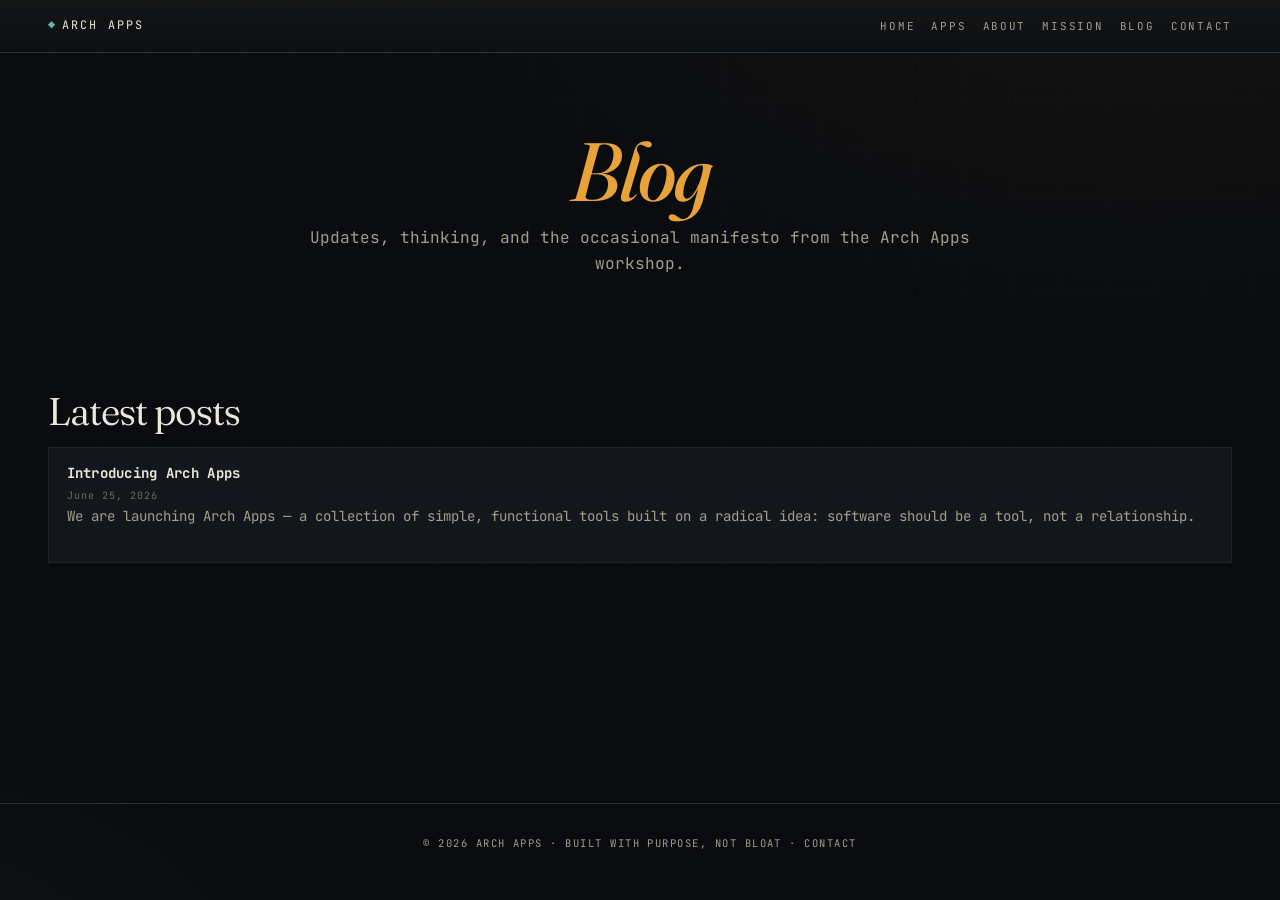
==== blog/index.html @ a23afed6 "Initial site: landing, about, mission, gallery, contact, blog framework - Landing page with product " ====
<!DOCTYPE html>
<html lang="en">
<head>
  <meta charset="UTF-8">
  <meta name="viewport" content="width=device-width, initial-scale=1.0">
  <title>Blog — Arch Apps</title>
  <meta name="description" content="Arch Apps blog — updates, thinking, and the occasional manifesto.">
  <link rel="preconnect" href="https://fonts.googleapis.com">
  <link href="https://fonts.googleapis.com/css2?family=Fraunces:opsz,wght,SOFT@9..144,300..500,0..100&family=JetBrains+Mono:wght@300..700&display=swap" rel="stylesheet">
  <link rel="stylesheet" href="/css/style.css">
  <link rel="icon" href="data:image/svg+xml,<svg xmlns='http://www.w3.org/2000/svg' viewBox='0 0 100 100'><text y='.9em' font-size='90'>◆</text></svg>">
</head>
<body>
  <header>
    <div class="header-inner">
      <a href="/" class="brand">Arch Apps</a>
      <nav>
        <a href="/">Home</a>
        <a href="/gallery">Apps</a>
        <a href="/about">About</a>
        <a href="/mission">Mission</a>
        <a href="/blog">Blog</a>
        <a href="/contact">Contact</a>
      </nav>
    </div>
  </header>

  <main>
    <section class="hero reveal">
      <h1><em>Blog</em></h1>
      <p>Updates, thinking, and the occasional manifesto from the Arch Apps workshop.</p>
    </section>

    <section class="section reveal d1">
      <h2>Latest posts</h2>
      <ul class="post-list">
        <li>
          <h3><a href="/blog/posts/launch">Introducing Arch Apps</a></h3>
          <div class="meta">June 25, 2026</div>
          <p>We are launching Arch Apps — a collection of simple, functional tools built on a radical idea: software should be a tool, not a relationship.</p>
        </li>
      </ul>
    </section>
  </main>

  <footer>
    <p>&copy; 2026 Arch Apps &middot; Built with purpose, not bloat &middot; <a href="/contact">Contact</a></p>
  </footer>

  <script src="/js/main.js"></script>
</body>
</html>
---- css/style.css ----
:root {
  color-scheme: dark;
  --ink: #0a0c0f;
  --ink-2: #0e1116;
  --paper: #13161b;
  --paper-2: #181c23;
  --paper-3: #1e232b;
  --rule: #2a2f38;
  --rule-soft: #1f242c;
  --fg: #ece7da;
  --fg-dim: #a39d8f;
  --fg-faint: #6c6960;
  --fg-ghost: #3e3c37;
  --amber: #e8a23a;
  --amber-2: #f0bc6a;
  --teal: #5fb6ad;
  --teal-2: #7ed4cc;
  --red: #d96157;
  --green: #86b06b;
  --font-mono: 'JetBrains Mono', ui-monospace, 'SF Mono', Menlo, monospace;
  --font-serif: 'Fraunces', 'Iowan Old Style', Georgia, serif;
  --measure: 76ch;
}

*, *::before, *::after { box-sizing: border-box; }

html {
  margin: 0;
  background: var(--ink);
  color: var(--fg);
  font-family: var(--font-mono);
  font-size: 14px;
  line-height: 1.65;
  -webkit-font-smoothing: antialiased;
  text-rendering: optimizeLegibility;
}

body {
  margin: 0;
  min-height: 100vh;
  display: flex;
  flex-direction: column;
  background-image:
    radial-gradient(1200px 700px at 90% -10%, rgba(232,162,58,0.055), transparent 60%),
    radial-gradient(900px 500px at -10% 110%, rgba(95,182,173,0.05), transparent 60%),
    linear-gradient(180deg, #0a0c0f 0%, #090b0e 100%);
  background-attachment: fixed;
}

body::before {
  content: "";
  position: fixed;
  inset: 0;
  pointer-events: none;
  z-index: 0;
  background-image:
    linear-gradient(rgba(255,255,255,0.014) 1px, transparent 1px),
    linear-gradient(90deg, rgba(255,255,255,0.014) 1px, transparent 1px);
  background-size: 48px 48px;
  mask-image: radial-gradient(1400px 900px at 50% 30%, #000 30%, transparent 80%);
}

body > header, body > main, body > footer { position: relative; z-index: 1; }

main {
  flex: 1;
  width: 100%;
  max-width: 1240px;
  margin: 0 auto;
  padding: 2rem 2rem 5rem;
}

header {
  border-bottom: 1px solid var(--rule);
  background: linear-gradient(180deg, rgba(232,162,58,0.035), transparent 90%), rgba(14,17,22,0.9);
  backdrop-filter: blur(10px);
}

.header-inner {
  max-width: 1240px;
  margin: 0 auto;
  padding: 1.15rem 2rem;
  display: flex;
  align-items: center;
  justify-content: space-between;
  gap: 1.25rem;
}

.brand {
  font-family: var(--font-mono);
  color: var(--fg);
  border: 0;
  font-size: .84rem;
  letter-spacing: .18em;
  text-transform: uppercase;
}
.brand::before { content: '◆ '; color: var(--teal); letter-spacing: 0; }
a.brand { text-decoration: none; }

nav { display: flex; align-items: center; gap: 1.15rem; font-size: .78rem; letter-spacing: .16em; text-transform: uppercase; }
nav a { color: var(--fg-dim); border: 0; text-decoration: none; }
nav a:hover, nav a.active { color: var(--amber); }

footer {
  border-top: 1px solid var(--rule);
  color: var(--fg-faint);
  font-size: .75rem;
  letter-spacing: .14em;
  text-transform: uppercase;
  padding: 2.25rem 2rem;
  text-align: center;
}
footer a { color: var(--fg-dim); border-bottom-color: transparent; text-decoration: none; }
footer a:hover { color: var(--amber); border-bottom-color: var(--amber); }

a {
  color: var(--amber-2);
  text-decoration: none;
  border-bottom: 1px solid rgba(232,162,58,.35);
}
a:hover { border-bottom-color: var(--amber); color: var(--amber); }
a:focus-visible, button:focus-visible {
  outline: 2px solid var(--teal);
  outline-offset: 4px;
}

@media (prefers-reduced-motion: reduce) {
  *, *::before, *::after {
    animation-duration: .01ms !important;
    animation-iteration-count: 1 !important;
    scroll-behavior: auto !important;
  }
}

h1, h2, h3, h4 {
  color: var(--fg);
  line-height: 1.12;
  margin: 2.3rem 0 1rem;
}

h1, h2 { font-family: var(--font-serif); font-weight: 350; letter-spacing: -.025em; }
h1 { font-size: clamp(2.8rem, 7vw, 5.9rem); margin-top: .2rem; }
h2 { font-size: clamp(1.75rem, 3.2vw, 2.75rem); }
h3 { font-family: var(--font-mono); font-size: 1rem; letter-spacing: .02em; }
h1 em, h2 em { color: var(--amber); font-style: italic; font-weight: 450; }

p, ul, ol { margin: 0 0 1.15rem; }
p { color: var(--fg-dim); }
strong { color: var(--fg); font-weight: 700; }

hr { border: 0; border-top: 1px solid var(--rule); margin: 3rem 0; }

::selection { background: rgba(232,162,58,.35); color: var(--fg); }

.btn {
  display: inline-block;
  border: 1px solid var(--rule);
  background: var(--paper);
  color: var(--fg-dim);
  font-family: var(--font-mono);
  font-size: .78rem;
  letter-spacing: .18em;
  text-transform: uppercase;
  padding: .6rem 1.2rem;
  text-decoration: none;
  cursor: pointer;
  transition: border-color .2s, background .2s, color .2s;
}
.btn:hover { color: var(--amber); border-color: rgba(232,162,58,.55); background: rgba(232,162,58,.05); }
.btn-primary { color: var(--ink); background: var(--amber); border-color: var(--amber); font-weight: 700; }
.btn-primary:hover { background: var(--amber-2); color: var(--ink); }

.hero {
  padding: 3rem 0 2rem;
  text-align: center;
}
.hero h1 { margin-bottom: .5rem; }
.hero p { font-size: 1.15rem; max-width: 680px; margin: 0 auto 2rem; }
.hero-actions { display: flex; gap: .75rem; justify-content: center; flex-wrap: wrap; }

.section { margin: 4rem 0; }
.section-head {
  display: grid;
  grid-template-columns: auto 1fr auto;
  gap: 1rem;
  align-items: baseline;
  padding-bottom: .75rem;
  border-bottom: 1px solid var(--rule);
  margin: 3.2rem 0 1.2rem;
}
.sec-n {
  font-family: var(--font-serif);
  color: var(--amber);
  font-size: clamp(2.6rem, 5vw, 4.2rem);
  line-height: 1;
  font-weight: 300;
  letter-spacing: -.05em;
}
.sec-title {
  font-family: var(--font-serif);
  color: var(--fg);
  font-size: clamp(1.45rem, 2.5vw, 2.1rem);
  font-weight: 380;
}

.card-grid { display: grid; grid-template-columns: repeat(auto-fill, minmax(280px, 1fr)); gap: 1rem; }

.card {
  background: var(--paper);
  border: 1px solid var(--rule-soft);
  padding: 1.5rem;
  position: relative;
  overflow: hidden;
}
.card::before {
  content: '';
  position: absolute;
  left: 0;
  top: 0;
  height: 2px;
  width: 100%;
  background: linear-gradient(90deg, var(--amber), transparent);
  opacity: .65;
}
.card.teal::before { background: linear-gradient(90deg, var(--teal), transparent); }
.card.green::before { background: linear-gradient(90deg, var(--green), transparent); }
.card h3 { margin-top: 0; }
.card-label {
  color: var(--fg-faint);
  font-size: .62rem;
  letter-spacing: .24em;
  text-transform: uppercase;
  margin-bottom: .7rem;
}

.feature-list { list-style: none; padding: 0; }
.feature-list li {
  padding: .6rem 0;
  border-bottom: 1px solid var(--rule-soft);
  color: var(--fg-dim);
  font-size: .92rem;
}
.feature-list li:last-child { border-bottom: 0; }
.feature-list li::before { content: '→ '; color: var(--teal); }

.content-prose {
  max-width: var(--measure);
  margin: 0 auto;
  font-size: .98rem;
}
.content-prose p { color: #b6afa0; }

.contact-form {
  max-width: 520px;
  margin: 0 auto;
  background: var(--paper);
  border: 1px solid var(--rule-soft);
  padding: 2rem;
}
.form-group { margin-bottom: 1.25rem; }
.form-group label {
  display: block;
  color: var(--fg-faint);
  font-size: .72rem;
  letter-spacing: .16em;
  text-transform: uppercase;
  margin-bottom: .4rem;
}
.form-group input,
.form-group textarea {
  width: 100%;
  background: var(--ink-2);
  border: 1px solid var(--rule);
  color: var(--fg);
  font-family: var(--font-mono);
  font-size: .88rem;
  padding: .55rem .7rem;
}
.form-group input:focus,
.form-group textarea:focus {
  outline: none;
  border-color: var(--amber);
}
.form-group textarea { min-height: 100px; resize: vertical; }

.gallery-item {
  display: grid;
  grid-template-columns: 1fr;
  gap: 0;
  background: var(--paper);
  border: 1px solid var(--rule-soft);
  margin-bottom: 1rem;
  padding: 1.5rem;
  position: relative;
  overflow: hidden;
}
.gallery-item::before {
  content: '';
  position: absolute;
  left: 0;
  top: 0;
  height: 2px;
  width: 100%;
  background: linear-gradient(90deg, var(--teal), transparent);
  opacity: .65;
}
.gallery-item h3 { margin-top: 0; }
.gallery-item .app-tag {
  display: inline-block;
  border: 1px solid var(--rule);
  background: var(--ink-2);
  color: var(--fg-faint);
  font-size: .62rem;
  letter-spacing: .16em;
  padding: .16rem .5rem;
  text-transform: uppercase;
  margin-right: .35rem;
  margin-bottom: .35rem;
}

.post-list { list-style: none; padding: 0; }
.post-list li {
  background: var(--paper);
  border: 1px solid var(--rule-soft);
  padding: 1.25rem;
  margin-bottom: 1rem;
}
.post-list li h3 { margin: 0 0 .5rem; }
.post-list li h3 a { color: var(--fg); border: 0; }
.post-list li h3 a:hover { color: var(--amber); }
.post-list li .meta {
  color: var(--fg-faint);
  font-size: .72rem;
  letter-spacing: .1em;
}

.philosophy-block {
  border: 1px dashed rgba(232,162,58,.45);
  background: rgba(232,162,58,.035);
  padding: 1.5rem;
  margin: 2rem 0;
}
.philosophy-block .label {
  color: var(--amber);
  font-size: .62rem;
  letter-spacing: .22em;
  text-transform: uppercase;
  margin-bottom: .55rem;
}

@keyframes rise {
  from { opacity: 0; transform: translateY(14px); }
  to { opacity: 1; transform: none; }
}
.reveal { animation: rise .6s cubic-bezier(.22,.8,.3,1) both; }
.reveal.d1 { animation-delay: .08s; }
.reveal.d2 { animation-delay: .16s; }
.reveal.d3 { animation-delay: .26s; }
.reveal.d4 { animation-delay: .38s; }

.card, .gallery-item, .post-list li {
  transition: border-color .2s ease, transform .2s ease;
}
.card:hover, .gallery-item:hover, .post-list li:hover { transform: translateY(-2px); }

@media (max-width: 900px) {
  main { padding: 1.5rem 1rem 4rem; }
  .header-inner { padding: 1rem; flex-direction: column; align-items: flex-start; }
  nav { flex-wrap: wrap; gap: .8rem; }
  .section-head { grid-template-columns: auto 1fr; }
}

@media (max-width: 560px) {
  html { font-size: 13px; }
}
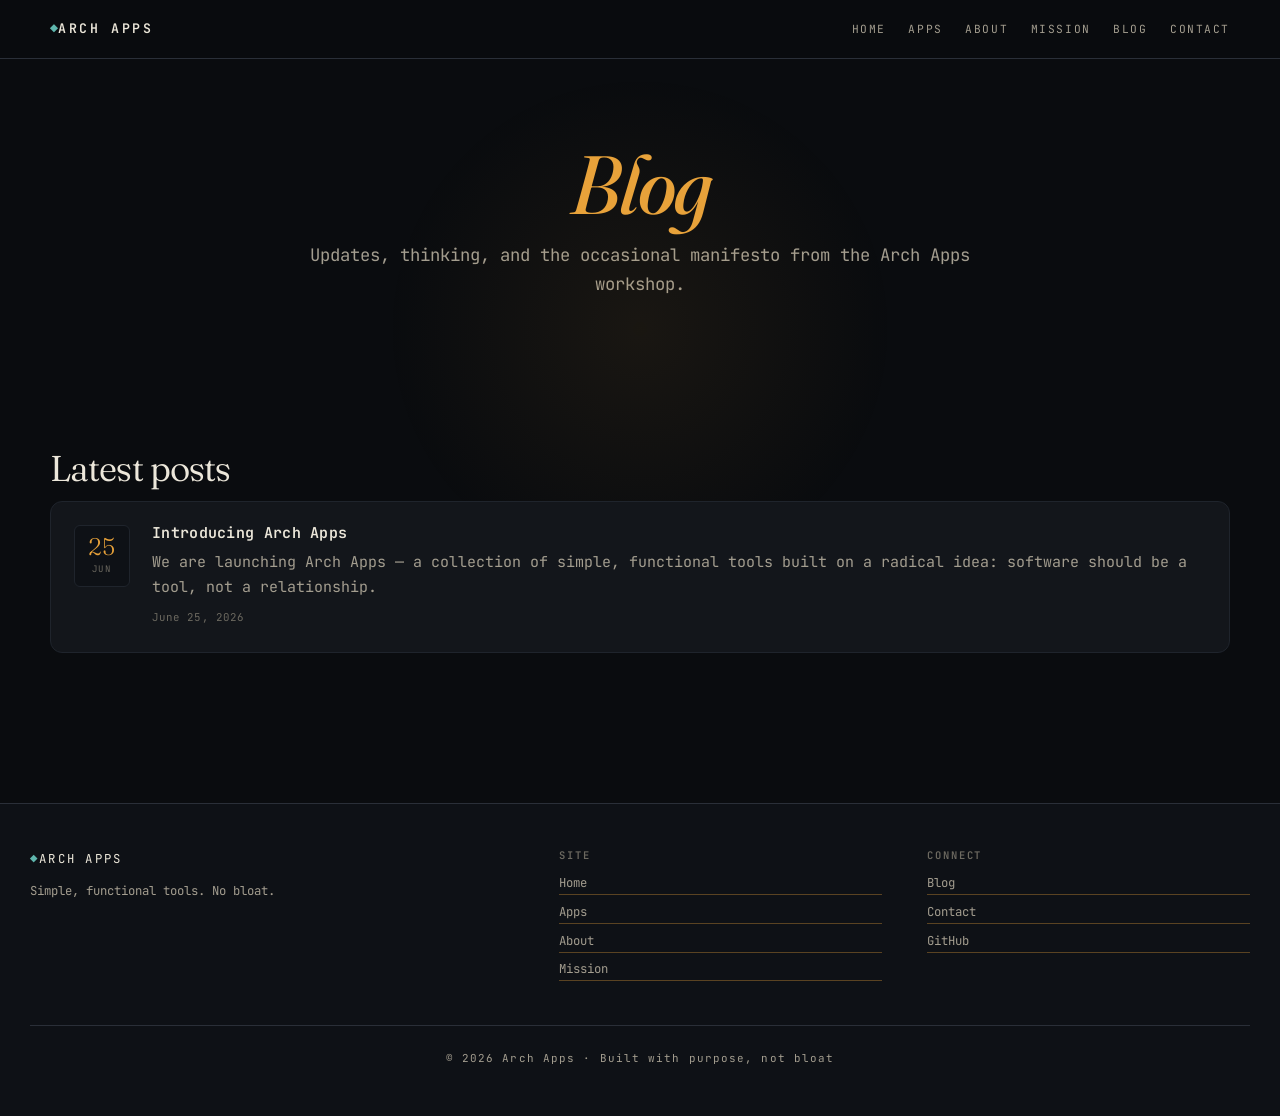
==== commit 41273a27: "UI redesign: professional-grade site overhaul - Complete CSS overhaul: added phone mockups, stats gr" ====
--- a/blog/index.html
+++ b/blog/index.html
@@ -14,6 +14,7 @@
   <header>
     <div class="header-inner">
       <a href="/" class="brand">Arch Apps</a>
+      <button class="menu-toggle" aria-label="Menu" onclick="document.querySelector('nav').classList.toggle('open')">&#9776;</button>
       <nav>
         <a href="/">Home</a>
         <a href="/gallery">Apps</a>
@@ -35,16 +36,43 @@
       <h2>Latest posts</h2>
       <ul class="post-list">
         <li>
-          <h3><a href="/blog/posts/launch">Introducing Arch Apps</a></h3>
-          <div class="meta">June 25, 2026</div>
-          <p>We are launching Arch Apps — a collection of simple, functional tools built on a radical idea: software should be a tool, not a relationship.</p>
+          <div class="post-date">
+            <span class="day">25</span>
+            <span class="month">Jun</span>
+          </div>
+          <div>
+            <h3><a href="/blog/posts/launch">Introducing Arch Apps</a></h3>
+            <p style="margin-bottom:.25rem;">We are launching Arch Apps &mdash; a collection of simple, functional tools built on a radical idea: software should be a tool, not a relationship.</p>
+            <span style="color:var(--fg-faint);font-size:.72rem;letter-spacing:.1em;">June 25, 2026</span>
+          </div>
         </li>
       </ul>
     </section>
   </main>
 
   <footer>
-    <p>&copy; 2026 Arch Apps &middot; Built with purpose, not bloat &middot; <a href="/contact">Contact</a></p>
+    <div class="footer-inner">
+      <div class="footer-col">
+        <span class="footer-brand">Arch Apps</span>
+        <p>Simple, functional tools. No bloat.</p>
+      </div>
+      <div class="footer-col">
+        <h4>Site</h4>
+        <a href="/">Home</a>
+        <a href="/gallery">Apps</a>
+        <a href="/about">About</a>
+        <a href="/mission">Mission</a>
+      </div>
+      <div class="footer-col">
+        <h4>Connect</h4>
+        <a href="/blog">Blog</a>
+        <a href="/contact">Contact</a>
+        <a href="https://github.com/kevinmjones/archapps">GitHub</a>
+      </div>
+    </div>
+    <div class="footer-bottom">
+      <p>&copy; 2026 Arch Apps &middot; Built with purpose, not bloat</p>
+    </div>
   </footer>
 
   <script src="/js/main.js"></script>
--- a/css/style.css
+++ b/css/style.css
@@ -13,13 +13,18 @@
   --fg-ghost: #3e3c37;
   --amber: #e8a23a;
   --amber-2: #f0bc6a;
+  --amber-glow: rgba(232,162,58,.15);
   --teal: #5fb6ad;
   --teal-2: #7ed4cc;
+  --teal-glow: rgba(95,182,173,.12);
   --red: #d96157;
   --green: #86b06b;
+  --green-glow: rgba(134,176,107,.10);
   --font-mono: 'JetBrains Mono', ui-monospace, 'SF Mono', Menlo, monospace;
   --font-serif: 'Fraunces', 'Iowan Old Style', Georgia, serif;
   --measure: 76ch;
+  --radius: 6px;
+  --radius-lg: 12px;
 }
 
 *, *::before, *::after { box-sizing: border-box; }
@@ -29,10 +34,11 @@
   background: var(--ink);
   color: var(--fg);
   font-family: var(--font-mono);
-  font-size: 14px;
-  line-height: 1.65;
+  font-size: 15px;
+  line-height: 1.7;
   -webkit-font-smoothing: antialiased;
   text-rendering: optimizeLegibility;
+  scroll-behavior: smooth;
 }
 
 body {
@@ -40,24 +46,7 @@
   min-height: 100vh;
   display: flex;
   flex-direction: column;
-  background-image:
-    radial-gradient(1200px 700px at 90% -10%, rgba(232,162,58,0.055), transparent 60%),
-    radial-gradient(900px 500px at -10% 110%, rgba(95,182,173,0.05), transparent 60%),
-    linear-gradient(180deg, #0a0c0f 0%, #090b0e 100%);
-  background-attachment: fixed;
-}
-
-body::before {
-  content: "";
-  position: fixed;
-  inset: 0;
-  pointer-events: none;
-  z-index: 0;
-  background-image:
-    linear-gradient(rgba(255,255,255,0.014) 1px, transparent 1px),
-    linear-gradient(90deg, rgba(255,255,255,0.014) 1px, transparent 1px);
-  background-size: 48px 48px;
-  mask-image: radial-gradient(1400px 900px at 50% 30%, #000 30%, transparent 80%);
+  background: var(--ink);
 }
 
 body > header, body > main, body > footer { position: relative; z-index: 1; }
@@ -67,19 +56,24 @@
   width: 100%;
   max-width: 1240px;
   margin: 0 auto;
-  padding: 2rem 2rem 5rem;
-}
-
+  padding: 0 2rem 0;
+}
+
+/* ---- HEADER ---- */
 header {
   border-bottom: 1px solid var(--rule);
-  background: linear-gradient(180deg, rgba(232,162,58,0.035), transparent 90%), rgba(14,17,22,0.9);
-  backdrop-filter: blur(10px);
+  background: rgba(10,12,15,.92);
+  backdrop-filter: blur(16px);
+  -webkit-backdrop-filter: blur(16px);
+  position: sticky;
+  top: 0;
+  z-index: 100;
 }
 
 .header-inner {
   max-width: 1240px;
   margin: 0 auto;
-  padding: 1.15rem 2rem;
+  padding: 1rem 2rem;
   display: flex;
   align-items: center;
   justify-content: space-between;
@@ -90,61 +84,155 @@
   font-family: var(--font-mono);
   color: var(--fg);
   border: 0;
-  font-size: .84rem;
-  letter-spacing: .18em;
+  font-size: .88rem;
+  letter-spacing: .2em;
   text-transform: uppercase;
-}
-.brand::before { content: '◆ '; color: var(--teal); letter-spacing: 0; }
-a.brand { text-decoration: none; }
-
-nav { display: flex; align-items: center; gap: 1.15rem; font-size: .78rem; letter-spacing: .16em; text-transform: uppercase; }
-nav a { color: var(--fg-dim); border: 0; text-decoration: none; }
+  font-weight: 600;
+}
+.brand::before { content: '\25C6 '; color: var(--teal); letter-spacing: 0; }
+a.brand { text-decoration: none; transition: color .2s; }
+a.brand:hover { color: var(--amber); }
+
+nav { display: flex; align-items: center; gap: 1.5rem; font-size: .75rem; letter-spacing: .14em; text-transform: uppercase; }
+nav a { color: var(--fg-dim); border: 0; text-decoration: none; padding: .3rem 0; position: relative; transition: color .2s; }
+nav a::after {
+  content: '';
+  position: absolute;
+  bottom: -2px;
+  left: 0;
+  width: 0;
+  height: 1px;
+  background: var(--amber);
+  transition: width .25s ease;
+}
+nav a:hover::after, nav a.active::after { width: 100%; }
 nav a:hover, nav a.active { color: var(--amber); }
 
+/* Hamburger */
+.menu-toggle {
+  display: none;
+  background: none;
+  border: 0;
+  color: var(--fg);
+  font-size: 1.4rem;
+  cursor: pointer;
+  padding: .2rem;
+}
+
+/* ---- FOOTER ---- */
 footer {
   border-top: 1px solid var(--rule);
+  margin-top: 5rem;
+  padding: 3rem 2rem 2rem;
+  background: var(--ink-2);
+}
+
+.footer-inner {
+  max-width: 1240px;
+  margin: 0 auto;
+  display: grid;
+  grid-template-columns: 1.5fr 1fr 1fr;
+  gap: 3rem;
+}
+
+.footer-brand { font-family: var(--font-mono); font-size: .82rem; letter-spacing: .18em; text-transform: uppercase; margin-bottom: .75rem; display: block; }
+.footer-brand::before { content: '\25C6 '; color: var(--teal); }
+.footer-col p { color: var(--fg-dim); font-size: .82rem; line-height: 1.6; margin-bottom: .75rem; }
+.footer-col h4 { font-size: .7rem; letter-spacing: .18em; text-transform: uppercase; color: var(--fg-faint); margin: 0 0 .8rem; font-weight: 600; }
+.footer-col a { color: var(--fg-dim); text-decoration: none; font-size: .82rem; display: block; margin-bottom: .45rem; transition: color .2s; }
+.footer-col a:hover { color: var(--amber); }
+.footer-bottom {
+  max-width: 1240px;
+  margin: 2.5rem auto 0;
+  padding-top: 1.5rem;
+  border-top: 1px solid var(--rule);
+  text-align: center;
   color: var(--fg-faint);
-  font-size: .75rem;
-  letter-spacing: .14em;
-  text-transform: uppercase;
-  padding: 2.25rem 2rem;
+  font-size: .73rem;
+  letter-spacing: .1em;
+}
+.footer-bottom a { color: var(--fg-dim); text-decoration: none; }
+.footer-bottom a:hover { color: var(--amber); }
+
+/* ---- SECTION BASICS ---- */
+.hero { padding: 5rem 0 3rem; text-align: center; position: relative; }
+.hero h1 { margin-bottom: .5rem; }
+.hero p { font-size: 1.15rem; max-width: 680px; margin: 0 auto 2rem; }
+
+.hero::before {
+  content: '';
+  position: absolute;
+  top: -2rem;
+  left: 50%;
+  translate: -50% 0;
+  width: 600px;
+  height: 600px;
+  background: radial-gradient(circle, rgba(232,162,58,.07) 0%, transparent 60%);
+  pointer-events: none;
+}
+
+.section { margin: 5rem 0; }
+.section-head {
+  display: flex;
+  align-items: baseline;
+  gap: 1rem;
+  padding-bottom: 1rem;
+  border-bottom: 1px solid var(--rule);
+  margin-bottom: 2rem;
+}
+.sec-n {
+  font-family: var(--font-serif);
+  color: var(--amber);
+  font-size: clamp(2.4rem, 4.5vw, 3.6rem);
+  line-height: 1;
+  font-weight: 300;
+  letter-spacing: -.04em;
+}
+.sec-title {
+  font-family: var(--font-serif);
+  color: var(--fg);
+  font-size: clamp(1.4rem, 2.2vw, 1.9rem);
+  font-weight: 380;
+}
+
+/* ---- SECTION BACKGROUND VARIANTS ---- */
+.section-alt {
+  background: var(--paper);
+  margin: 5rem -2rem;
+  padding: 4rem 2rem;
+}
+@media (min-width: 1280px) {
+  .section-alt {
+    margin: 5rem calc(-50vw + 620px);
+    padding: 4rem calc(50vw - 620px);
+  }
+}
+
+.section-callout {
   text-align: center;
-}
-footer a { color: var(--fg-dim); border-bottom-color: transparent; text-decoration: none; }
-footer a:hover { color: var(--amber); border-bottom-color: var(--amber); }
-
-a {
-  color: var(--amber-2);
-  text-decoration: none;
-  border-bottom: 1px solid rgba(232,162,58,.35);
-}
-a:hover { border-bottom-color: var(--amber); color: var(--amber); }
-a:focus-visible, button:focus-visible {
-  outline: 2px solid var(--teal);
-  outline-offset: 4px;
-}
-
-@media (prefers-reduced-motion: reduce) {
-  *, *::before, *::after {
-    animation-duration: .01ms !important;
-    animation-iteration-count: 1 !important;
-    scroll-behavior: auto !important;
-  }
-}
-
+  padding: 4rem 0;
+  background: linear-gradient(135deg, rgba(232,162,58,.04) 0%, rgba(95,182,173,.03) 50%, rgba(134,176,107,.03) 100%);
+  border: 1px solid var(--rule);
+  border-left: 0;
+  border-right: 0;
+  margin: 5rem 0;
+}
+
+/* ---- TYPOGRAPHY ---- */
 h1, h2, h3, h4 {
   color: var(--fg);
-  line-height: 1.12;
-  margin: 2.3rem 0 1rem;
+  line-height: 1.15;
+  margin: 2rem 0 .8rem;
 }
 
 h1, h2 { font-family: var(--font-serif); font-weight: 350; letter-spacing: -.025em; }
-h1 { font-size: clamp(2.8rem, 7vw, 5.9rem); margin-top: .2rem; }
-h2 { font-size: clamp(1.75rem, 3.2vw, 2.75rem); }
-h3 { font-family: var(--font-mono); font-size: 1rem; letter-spacing: .02em; }
+h1 { font-size: clamp(2.6rem, 6.5vw, 5.5rem); margin-top: .2rem; }
+h2 { font-size: clamp(1.6rem, 2.8vw, 2.4rem); }
+h3 { font-family: var(--font-mono); font-size: 1rem; letter-spacing: .02em; font-weight: 600; }
+h4 { font-family: var(--font-mono); font-size: .82rem; letter-spacing: .06em; text-transform: uppercase; color: var(--fg-faint); }
 h1 em, h2 em { color: var(--amber); font-style: italic; font-weight: 450; }
 
-p, ul, ol { margin: 0 0 1.15rem; }
+p, ul, ol { margin: 0 0 1.2rem; }
 p { color: var(--fg-dim); }
 strong { color: var(--fg); font-weight: 700; }
 
@@ -152,119 +240,279 @@
 
 ::selection { background: rgba(232,162,58,.35); color: var(--fg); }
 
+/* ---- BUTTONS ---- */
 .btn {
-  display: inline-block;
+  display: inline-flex;
+  align-items: center;
+  gap: .5rem;
   border: 1px solid var(--rule);
   background: var(--paper);
   color: var(--fg-dim);
   font-family: var(--font-mono);
   font-size: .78rem;
-  letter-spacing: .18em;
+  letter-spacing: .15em;
   text-transform: uppercase;
-  padding: .6rem 1.2rem;
+  padding: .65rem 1.3rem;
+  border-radius: var(--radius);
   text-decoration: none;
   cursor: pointer;
-  transition: border-color .2s, background .2s, color .2s;
-}
-.btn:hover { color: var(--amber); border-color: rgba(232,162,58,.55); background: rgba(232,162,58,.05); }
-.btn-primary { color: var(--ink); background: var(--amber); border-color: var(--amber); font-weight: 700; }
-.btn-primary:hover { background: var(--amber-2); color: var(--ink); }
-
-.hero {
-  padding: 3rem 0 2rem;
-  text-align: center;
-}
-.hero h1 { margin-bottom: .5rem; }
-.hero p { font-size: 1.15rem; max-width: 680px; margin: 0 auto 2rem; }
-.hero-actions { display: flex; gap: .75rem; justify-content: center; flex-wrap: wrap; }
-
-.section { margin: 4rem 0; }
-.section-head {
-  display: grid;
-  grid-template-columns: auto 1fr auto;
-  gap: 1rem;
-  align-items: baseline;
-  padding-bottom: .75rem;
-  border-bottom: 1px solid var(--rule);
-  margin: 3.2rem 0 1.2rem;
-}
-.sec-n {
-  font-family: var(--font-serif);
+  transition: all .25s ease;
+  font-weight: 500;
+}
+.btn:hover {
   color: var(--amber);
-  font-size: clamp(2.6rem, 5vw, 4.2rem);
-  line-height: 1;
-  font-weight: 300;
-  letter-spacing: -.05em;
-}
-.sec-title {
-  font-family: var(--font-serif);
-  color: var(--fg);
-  font-size: clamp(1.45rem, 2.5vw, 2.1rem);
-  font-weight: 380;
-}
-
-.card-grid { display: grid; grid-template-columns: repeat(auto-fill, minmax(280px, 1fr)); gap: 1rem; }
+  border-color: rgba(232,162,58,.55);
+  background: rgba(232,162,58,.06);
+  transform: translateY(-1px);
+  box-shadow: 0 4px 12px rgba(0,0,0,.3);
+}
+.btn-primary {
+  color: var(--ink);
+  background: var(--amber);
+  border-color: var(--amber);
+  font-weight: 700;
+}
+.btn-primary:hover {
+  background: var(--amber-2);
+  color: var(--ink);
+  border-color: var(--amber-2);
+  box-shadow: 0 4px 20px var(--amber-glow);
+}
+.btn-lg { padding: .8rem 1.8rem; font-size: .82rem; }
+.btn-ghost { background: transparent; border-color: var(--rule); }
+.btn-ghost:hover { background: var(--paper); }
+
+.hero-actions { display: flex; gap: .85rem; justify-content: center; flex-wrap: wrap; }
+
+/* ---- CARDS ---- */
+.card-grid { display: grid; grid-template-columns: repeat(auto-fill, minmax(280px, 1fr)); gap: 1.25rem; }
 
 .card {
   background: var(--paper);
   border: 1px solid var(--rule-soft);
-  padding: 1.5rem;
+  border-radius: var(--radius-lg);
+  padding: 1.75rem;
   position: relative;
   overflow: hidden;
-}
-.card::before {
-  content: '';
-  position: absolute;
-  left: 0;
-  top: 0;
-  height: 2px;
-  width: 100%;
-  background: linear-gradient(90deg, var(--amber), transparent);
-  opacity: .65;
-}
-.card.teal::before { background: linear-gradient(90deg, var(--teal), transparent); }
-.card.green::before { background: linear-gradient(90deg, var(--green), transparent); }
-.card h3 { margin-top: 0; }
+  transition: all .3s ease;
+}
+.card:hover {
+  border-color: var(--rule);
+  transform: translateY(-3px);
+  box-shadow: 0 8px 30px rgba(0,0,0,.4);
+}
+
+.card-icon {
+  width: 44px;
+  height: 44px;
+  border-radius: var(--radius);
+  display: flex;
+  align-items: center;
+  justify-content: center;
+  font-size: 1.3rem;
+  margin-bottom: 1rem;
+}
+.card-icon.amber { background: var(--amber-glow); color: var(--amber); }
+.card-icon.teal { background: var(--teal-glow); color: var(--teal); }
+.card-icon.green { background: var(--green-glow); color: var(--green); }
+
 .card-label {
   color: var(--fg-faint);
   font-size: .62rem;
-  letter-spacing: .24em;
+  letter-spacing: .2em;
   text-transform: uppercase;
-  margin-bottom: .7rem;
-}
-
-.feature-list { list-style: none; padding: 0; }
-.feature-list li {
-  padding: .6rem 0;
-  border-bottom: 1px solid var(--rule-soft);
+  margin-bottom: .5rem;
+}
+.card h3 { margin-top: 0; margin-bottom: .5rem; font-size: .95rem; }
+.card p { font-size: .88rem; line-height: 1.6; }
+
+.card-accent { border-left: 3px solid var(--amber); }
+.card-accent.teal { border-left-color: var(--teal); }
+.card-accent.green { border-left-color: var(--green); }
+
+/* ---- PHONE MOCKUP ---- */
+.phone-mockup {
+  width: 180px;
+  height: 360px;
+  background: var(--paper-2);
+  border: 2px solid var(--rule);
+  border-radius: 24px;
+  position: relative;
+  flex-shrink: 0;
+  overflow: hidden;
+  box-shadow: 0 12px 40px rgba(0,0,0,.5);
+}
+.phone-mockup::before {
+  content: '';
+  position: absolute;
+  top: 8px;
+  left: 50%;
+  translate: -50% 0;
+  width: 40px;
+  height: 4px;
+  background: var(--rule);
+  border-radius: 4px;
+}
+.phone-mockup .mockup-content {
+  position: absolute;
+  inset: 20px 8px 8px 8px;
+  display: flex;
+  align-items: center;
+  justify-content: center;
+  color: var(--fg-faint);
+  font-size: .68rem;
+  letter-spacing: .1em;
+  text-align: center;
+  line-height: 1.4;
+}
+.phone-mockup .mockup-icon {
+  font-size: 2.5rem;
+  opacity: .3;
+  margin-bottom: .5rem;
+}
+
+.gallery-row {
+  display: flex;
+  gap: 2.5rem;
+  align-items: flex-start;
+  background: var(--paper);
+  border: 1px solid var(--rule-soft);
+  border-radius: var(--radius-lg);
+  padding: 2rem;
+  margin-bottom: 1.25rem;
+  transition: all .3s ease;
+}
+.gallery-row:hover {
+  border-color: var(--rule);
+  box-shadow: 0 8px 30px rgba(0,0,0,.4);
+}
+.gallery-row .gallery-info { flex: 1; }
+.gallery-row .gallery-info h3 { margin-top: 0; font-size: 1.1rem; }
+.gallery-row .gallery-info p { font-size: .9rem; }
+
+/* ---- APP TAGS / BADGES ---- */
+.app-tag {
+  display: inline-block;
+  border: 1px solid var(--rule);
+  background: var(--ink-2);
+  color: var(--fg-faint);
+  font-size: .62rem;
+  letter-spacing: .16em;
+  padding: .2rem .55rem;
+  border-radius: 3px;
+  text-transform: uppercase;
+  margin-right: .35rem;
+  margin-bottom: .35rem;
+}
+.app-tag.amber { border-color: rgba(232,162,58,.3); color: var(--amber); background: var(--amber-glow); }
+.app-tag.teal { border-color: rgba(95,182,173,.3); color: var(--teal); background: var(--teal-glow); }
+
+/* ---- STATS ---- */
+.stats-grid {
+  display: grid;
+  grid-template-columns: repeat(auto-fit, minmax(160px, 1fr));
+  gap: 1.5rem;
+}
+.stat-item {
+  text-align: center;
+  padding: 1.5rem;
+}
+.stat-num {
+  font-family: var(--font-serif);
+  font-size: clamp(2.4rem, 4vw, 3.2rem);
+  color: var(--amber);
+  font-weight: 300;
+  line-height: 1;
+  margin-bottom: .4rem;
+}
+.stat-label {
+  color: var(--fg-faint);
+  font-size: .7rem;
+  letter-spacing: .18em;
+  text-transform: uppercase;
+}
+
+/* ---- TIMELINE / STEPS ---- */
+.steps {
+  display: grid;
+  grid-template-columns: repeat(auto-fit, minmax(180px, 1fr));
+  gap: 1.5rem;
+  counter-reset: step;
+}
+.step {
+  counter-increment: step;
+  position: relative;
+  padding: 1.75rem;
+  background: var(--paper);
+  border: 1px solid var(--rule-soft);
+  border-radius: var(--radius-lg);
+  text-align: center;
+}
+.step::before {
+  content: '0' counter(step);
+  font-family: var(--font-serif);
+  font-size: 2.4rem;
+  color: var(--amber);
+  font-weight: 300;
+  display: block;
+  margin-bottom: .75rem;
+}
+.step h4 { margin: 0 0 .5rem; font-size: .88rem; color: var(--fg); }
+.step p { font-size: .82rem; margin: 0; }
+
+/* ---- TESTIMONIAL ---- */
+.testimonial-card {
+  background: var(--paper);
+  border: 1px solid var(--rule-soft);
+  border-radius: var(--radius-lg);
+  padding: 2rem;
+  position: relative;
+  max-width: 650px;
+  margin: 0 auto;
+}
+.testimonial-card::before {
+  content: '\201C';
+  position: absolute;
+  top: .5rem;
+  left: 1.5rem;
+  font-family: var(--font-serif);
+  font-size: 5rem;
+  color: var(--amber-glow);
+  line-height: 1;
+  pointer-events: none;
+}
+.testimonial-card blockquote {
+  margin: 1rem 0;
+  font-family: var(--font-serif);
+  font-size: 1.15rem;
   color: var(--fg-dim);
-  font-size: .92rem;
-}
-.feature-list li:last-child { border-bottom: 0; }
-.feature-list li::before { content: '→ '; color: var(--teal); }
-
-.content-prose {
-  max-width: var(--measure);
-  margin: 0 auto;
-  font-size: .98rem;
-}
-.content-prose p { color: #b6afa0; }
-
+  font-style: italic;
+  font-weight: 350;
+}
+.testimonial-card .attribution {
+  color: var(--fg-faint);
+  font-size: .75rem;
+  letter-spacing: .1em;
+}
+
+/* ---- CONTACT FORM ---- */
 .contact-form {
   max-width: 520px;
   margin: 0 auto;
   background: var(--paper);
   border: 1px solid var(--rule-soft);
-  padding: 2rem;
+  border-radius: var(--radius-lg);
+  padding: 2.5rem;
 }
 .form-group { margin-bottom: 1.25rem; }
 .form-group label {
   display: block;
   color: var(--fg-faint);
-  font-size: .72rem;
+  font-size: .7rem;
   letter-spacing: .16em;
   text-transform: uppercase;
   margin-bottom: .4rem;
+  font-weight: 600;
 }
 .form-group input,
 .form-group textarea {
@@ -274,102 +522,255 @@
   color: var(--fg);
   font-family: var(--font-mono);
   font-size: .88rem;
-  padding: .55rem .7rem;
+  padding: .65rem .8rem;
+  border-radius: var(--radius);
+  transition: border-color .2s, box-shadow .2s;
 }
 .form-group input:focus,
 .form-group textarea:focus {
   outline: none;
   border-color: var(--amber);
-}
-.form-group textarea { min-height: 100px; resize: vertical; }
-
-.gallery-item {
+  box-shadow: 0 0 0 3px var(--amber-glow);
+}
+.form-group textarea { min-height: 110px; resize: vertical; }
+
+.form-success {
+  display: none;
+  text-align: center;
+  padding: 3rem 1rem;
+  color: var(--green);
+}
+.form-success .check { font-size: 3rem; margin-bottom: .75rem; }
+
+.form-error {
+  color: var(--red);
+  font-size: .75rem;
+  margin-top: .3rem;
+  display: none;
+}
+
+/* ---- NEWSLETTER ---- */
+.newsletter-box {
+  background: var(--paper);
+  border: 1px solid var(--amber-glow);
+  border-radius: var(--radius-lg);
+  padding: 1.75rem 2rem;
+  display: flex;
+  gap: 1rem;
+  align-items: center;
+  flex-wrap: wrap;
+  justify-content: space-between;
+  max-width: 660px;
+  margin: 0 auto;
+}
+.newsletter-box p { margin: 0; font-size: .9rem; color: var(--fg-dim); }
+.newsletter-box form { display: flex; gap: .6rem; }
+.newsletter-box input {
+  background: var(--ink-2);
+  border: 1px solid var(--rule);
+  color: var(--fg);
+  font-family: var(--font-mono);
+  font-size: .82rem;
+  padding: .55rem .75rem;
+  border-radius: var(--radius);
+  min-width: 200px;
+  transition: border-color .2s;
+}
+.newsletter-box input:focus { outline: none; border-color: var(--amber); }
+
+/* ---- POST LIST ---- */
+.post-list { list-style: none; padding: 0; display: grid; gap: 1rem; }
+.post-list li {
+  background: var(--paper);
+  border: 1px solid var(--rule-soft);
+  border-radius: var(--radius-lg);
+  padding: 1.5rem;
+  transition: all .3s ease;
   display: grid;
-  grid-template-columns: 1fr;
-  gap: 0;
-  background: var(--paper);
+  grid-template-columns: auto 1fr;
+  gap: 1.5rem;
+  align-items: start;
+}
+.post-list li:hover {
+  border-color: var(--rule);
+  transform: translateY(-2px);
+  box-shadow: 0 8px 24px rgba(0,0,0,.3);
+}
+.post-date {
+  display: flex;
+  flex-direction: column;
+  align-items: center;
+  justify-content: center;
+  background: var(--ink-2);
   border: 1px solid var(--rule-soft);
-  margin-bottom: 1rem;
+  border-radius: var(--radius);
+  padding: .6rem .8rem;
+  min-width: 56px;
+  text-align: center;
+}
+.post-date .day {
+  font-family: var(--font-serif);
+  font-size: 1.6rem;
+  color: var(--amber);
+  line-height: 1;
+  font-weight: 300;
+}
+.post-date .month {
+  font-size: .6rem;
+  letter-spacing: .16em;
+  text-transform: uppercase;
+  color: var(--fg-faint);
+  margin-top: .2rem;
+}
+.post-list li h3 { margin: 0 0 .5rem; font-size: 1rem; }
+.post-list li h3 a { color: var(--fg); text-decoration: none; border: 0; }
+.post-list li h3 a:hover { color: var(--amber); }
+
+/* ---- PHILOSOPHY BLOCKS ---- */
+.philosophy-block {
+  border: 1px solid rgba(232,162,58,.25);
+  background: rgba(232,162,58,.025);
+  border-radius: var(--radius-lg);
   padding: 1.5rem;
-  position: relative;
-  overflow: hidden;
-}
-.gallery-item::before {
-  content: '';
-  position: absolute;
-  left: 0;
-  top: 0;
-  height: 2px;
-  width: 100%;
-  background: linear-gradient(90deg, var(--teal), transparent);
-  opacity: .65;
-}
-.gallery-item h3 { margin-top: 0; }
-.gallery-item .app-tag {
-  display: inline-block;
-  border: 1px solid var(--rule);
-  background: var(--ink-2);
-  color: var(--fg-faint);
-  font-size: .62rem;
-  letter-spacing: .16em;
-  padding: .16rem .5rem;
-  text-transform: uppercase;
-  margin-right: .35rem;
-  margin-bottom: .35rem;
-}
-
-.post-list { list-style: none; padding: 0; }
-.post-list li {
-  background: var(--paper);
-  border: 1px solid var(--rule-soft);
-  padding: 1.25rem;
-  margin-bottom: 1rem;
-}
-.post-list li h3 { margin: 0 0 .5rem; }
-.post-list li h3 a { color: var(--fg); border: 0; }
-.post-list li h3 a:hover { color: var(--amber); }
-.post-list li .meta {
-  color: var(--fg-faint);
-  font-size: .72rem;
-  letter-spacing: .1em;
-}
-
-.philosophy-block {
-  border: 1px dashed rgba(232,162,58,.45);
-  background: rgba(232,162,58,.035);
-  padding: 1.5rem;
-  margin: 2rem 0;
-}
+  margin: 1.25rem 0;
+  border-left: 3px solid var(--amber);
+  transition: border-color .2s;
+}
+.philosophy-block:hover { border-left-color: var(--amber-2); }
 .philosophy-block .label {
   color: var(--amber);
   font-size: .62rem;
-  letter-spacing: .22em;
+  letter-spacing: .2em;
   text-transform: uppercase;
-  margin-bottom: .55rem;
-}
-
+  margin-bottom: .5rem;
+  font-weight: 600;
+}
+
+/* ---- CONTENT PROSE ---- */
+.content-prose {
+  max-width: var(--measure);
+  margin: 0 auto;
+  font-size: .98rem;
+}
+.content-prose p { color: #b6afa0; }
+
+.feature-list { list-style: none; padding: 0; }
+.feature-list li {
+  padding: .7rem 0;
+  border-bottom: 1px solid var(--rule-soft);
+  color: var(--fg-dim);
+  font-size: .9rem;
+  display: flex;
+  gap: .6rem;
+  align-items: baseline;
+}
+.feature-list li:last-child { border-bottom: 0; }
+.feature-list li::before { content: '\2192'; color: var(--teal); flex-shrink: 0; }
+
+/* ---- LINKS ---- */
+a {
+  color: var(--amber-2);
+  text-decoration: none;
+  border-bottom: 1px solid rgba(232,162,58,.35);
+  transition: border-color .2s, color .2s;
+}
+a:hover { border-bottom-color: var(--amber); color: var(--amber); }
+a:focus-visible, button:focus-visible {
+  outline: 2px solid var(--teal);
+  outline-offset: 4px;
+}
+
+/* ---- ANIMATIONS ---- */
 @keyframes rise {
-  from { opacity: 0; transform: translateY(14px); }
+  from { opacity: 0; transform: translateY(16px); }
   to { opacity: 1; transform: none; }
 }
-.reveal { animation: rise .6s cubic-bezier(.22,.8,.3,1) both; }
-.reveal.d1 { animation-delay: .08s; }
-.reveal.d2 { animation-delay: .16s; }
-.reveal.d3 { animation-delay: .26s; }
-.reveal.d4 { animation-delay: .38s; }
-
-.card, .gallery-item, .post-list li {
-  transition: border-color .2s ease, transform .2s ease;
-}
-.card:hover, .gallery-item:hover, .post-list li:hover { transform: translateY(-2px); }
-
+.reveal { animation: rise .55s cubic-bezier(.22,.8,.3,1) both; }
+.reveal.d1 { animation-delay: .06s; }
+.reveal.d2 { animation-delay: .14s; }
+.reveal.d3 { animation-delay: .22s; }
+.reveal.d4 { animation-delay: .32s; }
+.reveal.d5 { animation-delay: .44s; }
+
+@keyframes pulse-glow {
+  0%, 100% { box-shadow: 0 0 0 0 var(--amber-glow); }
+  50% { box-shadow: 0 0 24px 2px var(--amber-glow); }
+}
+
+/* ---- 404 ---- */
+.page-404 {
+  text-align: center;
+  padding: 6rem 2rem;
+}
+.page-404 h1 {
+  font-size: clamp(5rem, 12vw, 10rem);
+  color: var(--amber);
+  opacity: .15;
+  margin: 0;
+  line-height: 1;
+}
+.page-404 p { font-size: 1.15rem; margin-top: 1rem; }
+
+/* ---- MEDIA QUERIES ---- */
 @media (max-width: 900px) {
-  main { padding: 1.5rem 1rem 4rem; }
-  .header-inner { padding: 1rem; flex-direction: column; align-items: flex-start; }
-  nav { flex-wrap: wrap; gap: .8rem; }
-  .section-head { grid-template-columns: auto 1fr; }
-}
-
-@media (max-width: 560px) {
-  html { font-size: 13px; }
-}
+  main { padding: 0 1rem; }
+  .header-inner { padding: .85rem 1rem; }
+  nav { gap: 1rem; font-size: .7rem; }
+
+  .hero { padding: 3rem 0 2rem; }
+
+  .footer-inner { grid-template-columns: 1fr; gap: 2rem; }
+
+  .gallery-row { flex-direction: column; align-items: center; }
+  .phone-mockup { width: 140px; height: 280px; }
+
+  .section-alt { margin: 5rem -1rem; padding: 3rem 1rem; }
+
+  .newsletter-box { flex-direction: column; text-align: center; }
+  .newsletter-box form { flex-direction: column; width: 100%; }
+  .newsletter-box input { min-width: 0; width: 100%; }
+
+  .post-list li { grid-template-columns: 1fr; }
+}
+
+@media (max-width: 640px) {
+  html { font-size: 14px; }
+
+  .menu-toggle { display: block; }
+  nav {
+    display: none;
+    position: absolute;
+    top: 100%;
+    left: 0;
+    right: 0;
+    background: rgba(14,17,22,.98);
+    backdrop-filter: blur(12px);
+    border-bottom: 1px solid var(--rule);
+    flex-direction: column;
+    padding: 1rem;
+    gap: 0;
+  }
+  nav.open { display: flex; }
+  nav a {
+    padding: .7rem 1rem;
+    width: 100%;
+    border-bottom: 1px solid var(--rule-soft);
+  }
+  nav a:last-child { border-bottom: 0; }
+
+  .hero { padding: 2.5rem 0 1.5rem; }
+
+  .card-grid { grid-template-columns: 1fr; }
+  .stats-grid { grid-template-columns: repeat(2, 1fr); }
+  .steps { grid-template-columns: 1fr 1fr; }
+
+  .contact-form { padding: 1.5rem; }
+}
+
+@media (prefers-reduced-motion: reduce) {
+  *, *::before, *::after {
+    animation-duration: .01ms !important;
+    animation-iteration-count: 1 !important;
+    scroll-behavior: auto !important;
+  }
+}
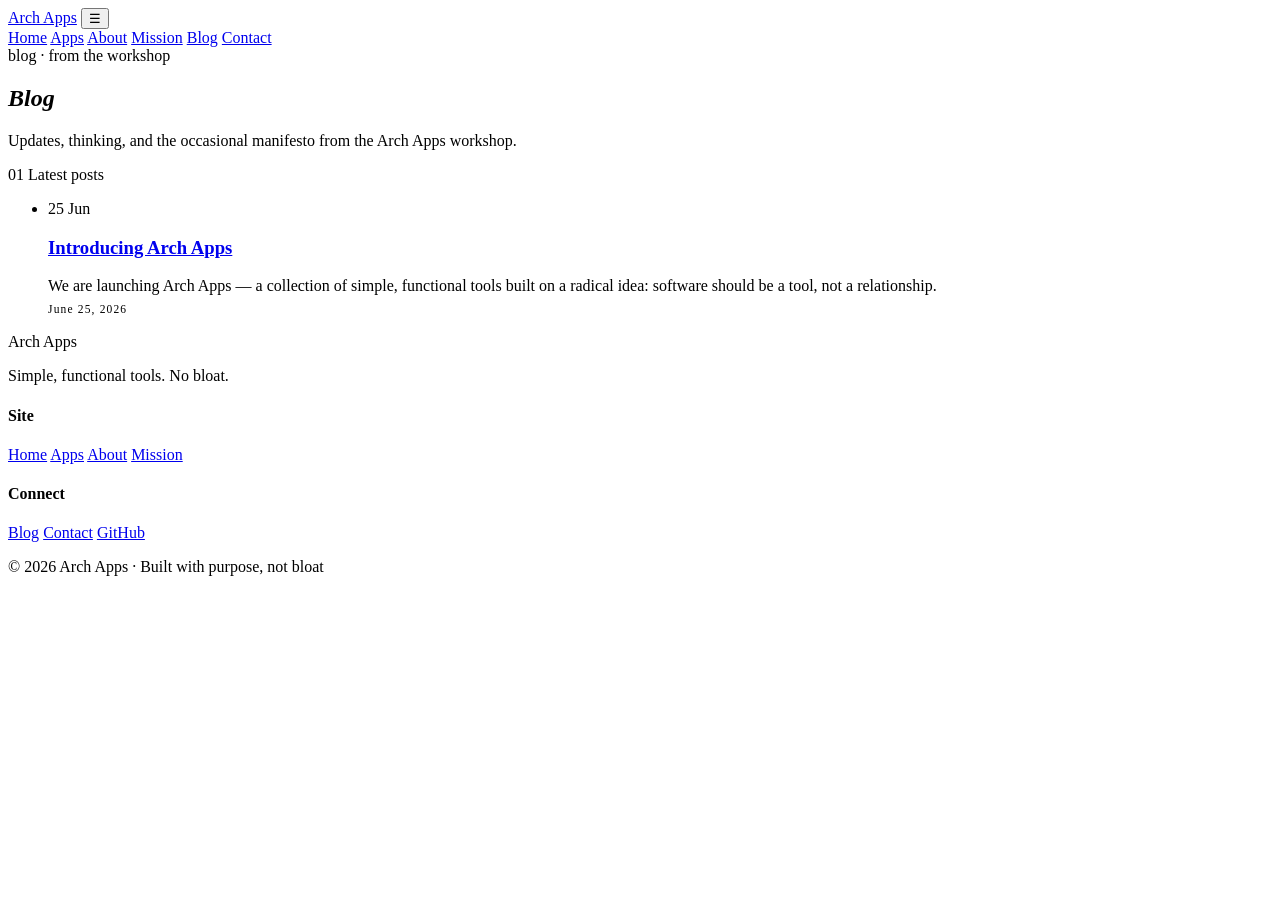
==== commit 2f57fd84: "Fix: CSS/JS not loading + design overhaul matching blog quality Root cause: GitHub Pages project sit" ====
--- a/blog/index.html
+++ b/blog/index.html
@@ -3,37 +3,45 @@
 <head>
   <meta charset="UTF-8">
   <meta name="viewport" content="width=device-width, initial-scale=1.0">
+  <base href="/archapps/">
   <title>Blog — Arch Apps</title>
   <meta name="description" content="Arch Apps blog — updates, thinking, and the occasional manifesto.">
   <link rel="preconnect" href="https://fonts.googleapis.com">
-  <link href="https://fonts.googleapis.com/css2?family=Fraunces:opsz,wght,SOFT@9..144,300..500,0..100&family=JetBrains+Mono:wght@300..700&display=swap" rel="stylesheet">
-  <link rel="stylesheet" href="/css/style.css">
+  <link href="https://fonts.googleapis.com/css2?family=Fraunces:opsz,wght,SOFT,WONK@9..144,300..700,0..100,0..1&family=JetBrains+Mono:wght@300;400;500;700&display=swap" rel="stylesheet">
+  <link rel="stylesheet" href="css/style.css">
   <link rel="icon" href="data:image/svg+xml,<svg xmlns='http://www.w3.org/2000/svg' viewBox='0 0 100 100'><text y='.9em' font-size='90'>◆</text></svg>">
 </head>
 <body>
   <header>
     <div class="header-inner">
-      <a href="/" class="brand">Arch Apps</a>
+      <a href="./" class="brand">Arch Apps</a>
       <button class="menu-toggle" aria-label="Menu" onclick="document.querySelector('nav').classList.toggle('open')">&#9776;</button>
       <nav>
-        <a href="/">Home</a>
-        <a href="/gallery">Apps</a>
-        <a href="/about">About</a>
-        <a href="/mission">Mission</a>
-        <a href="/blog">Blog</a>
-        <a href="/contact">Contact</a>
+        <a href="./">Home</a>
+        <a href="gallery.html">Apps</a>
+        <a href="about.html">About</a>
+        <a href="mission.html">Mission</a>
+        <a href="blog/">Blog</a>
+        <a href="contact.html">Contact</a>
       </nav>
     </div>
   </header>
 
   <main>
     <section class="hero reveal">
+      <div class="hero-eyebrow">
+        <span class="pulse-dot"></span>
+        <span>blog &middot; from the workshop</span>
+      </div>
       <h1><em>Blog</em></h1>
       <p>Updates, thinking, and the occasional manifesto from the Arch Apps workshop.</p>
     </section>
 
     <section class="section reveal d1">
-      <h2>Latest posts</h2>
+      <div class="section-head">
+        <span class="sec-n">01</span>
+        <span class="sec-title">Latest posts</span>
+      </div>
       <ul class="post-list">
         <li>
           <div class="post-date">
@@ -41,7 +49,7 @@
             <span class="month">Jun</span>
           </div>
           <div>
-            <h3><a href="/blog/posts/launch">Introducing Arch Apps</a></h3>
+            <h3><a href="blog/posts/launch.html">Introducing Arch Apps</a></h3>
             <p style="margin-bottom:.25rem;">We are launching Arch Apps &mdash; a collection of simple, functional tools built on a radical idea: software should be a tool, not a relationship.</p>
             <span style="color:var(--fg-faint);font-size:.72rem;letter-spacing:.1em;">June 25, 2026</span>
           </div>
@@ -58,15 +66,15 @@
       </div>
       <div class="footer-col">
         <h4>Site</h4>
-        <a href="/">Home</a>
-        <a href="/gallery">Apps</a>
-        <a href="/about">About</a>
-        <a href="/mission">Mission</a>
+        <a href="./">Home</a>
+        <a href="gallery.html">Apps</a>
+        <a href="about.html">About</a>
+        <a href="mission.html">Mission</a>
       </div>
       <div class="footer-col">
         <h4>Connect</h4>
-        <a href="/blog">Blog</a>
-        <a href="/contact">Contact</a>
+        <a href="blog/">Blog</a>
+        <a href="contact.html">Contact</a>
         <a href="https://github.com/kevinmjones/archapps">GitHub</a>
       </div>
     </div>
@@ -75,6 +83,6 @@
     </div>
   </footer>
 
-  <script src="/js/main.js"></script>
+  <script src="js/main.js"></script>
 </body>
 </html>
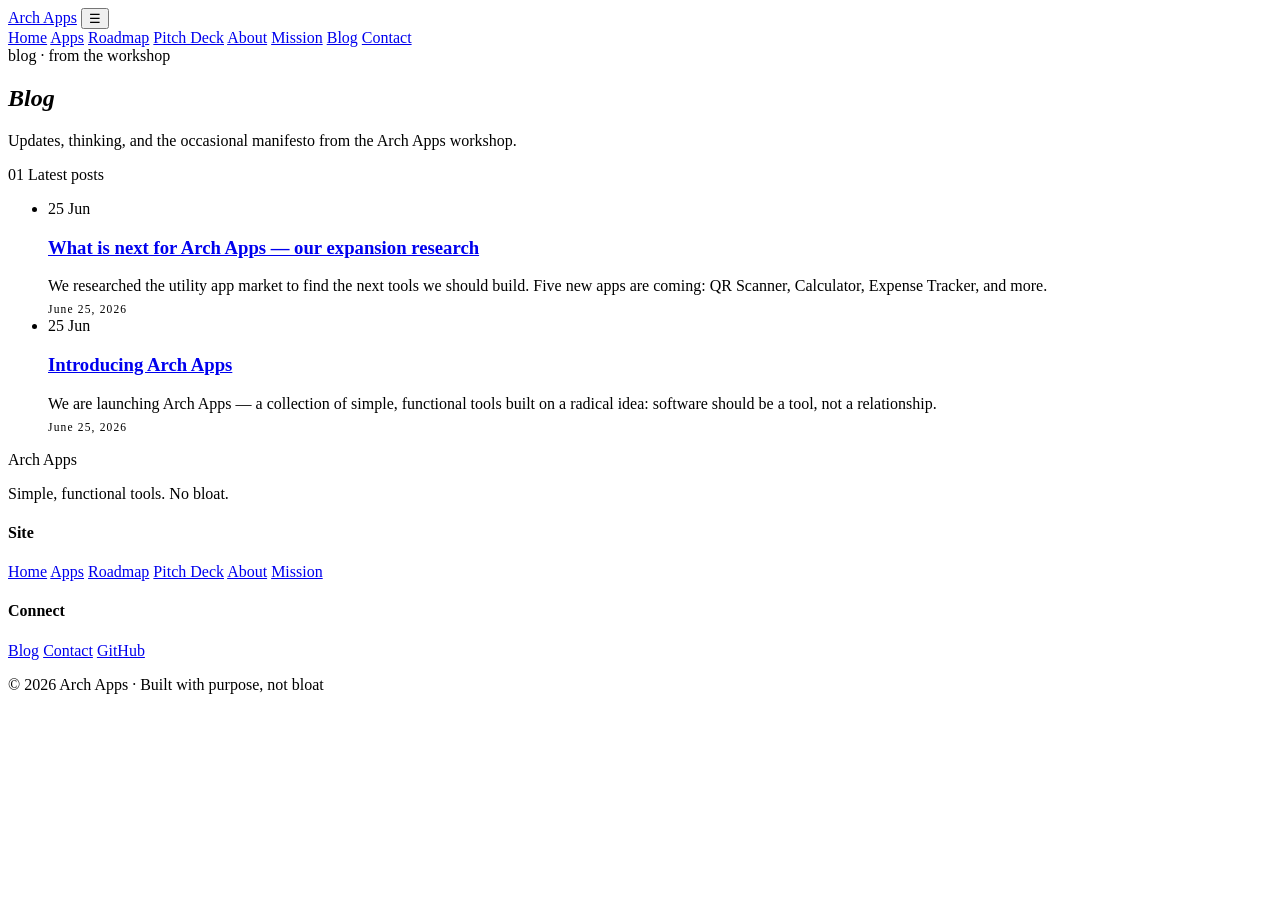
==== commit b11990d7: "feat: deploy website changes — new images, roadmap, pitch deck, nav updates - Add product images (PN" ====
--- a/blog/index.html
+++ b/blog/index.html
@@ -19,6 +19,8 @@
       <nav>
         <a href="./">Home</a>
         <a href="gallery.html">Apps</a>
+        <a href="roadmap.html">Roadmap</a>
+        <a href="pitch-deck.html">Pitch Deck</a>
         <a href="about.html">About</a>
         <a href="mission.html">Mission</a>
         <a href="blog/">Blog</a>
@@ -49,6 +51,17 @@
             <span class="month">Jun</span>
           </div>
           <div>
+            <h3><a href="blog/posts/expansion-research.html">What is next for Arch Apps &mdash; our expansion research</a></h3>
+            <p style="margin-bottom:.25rem;">We researched the utility app market to find the next tools we should build. Five new apps are coming: QR Scanner, Calculator, Expense Tracker, and more.</p>
+            <span style="color:var(--fg-faint);font-size:.72rem;letter-spacing:.1em;">June 25, 2026</span>
+          </div>
+        </li>
+        <li>
+          <div class="post-date">
+            <span class="day">25</span>
+            <span class="month">Jun</span>
+          </div>
+          <div>
             <h3><a href="blog/posts/launch.html">Introducing Arch Apps</a></h3>
             <p style="margin-bottom:.25rem;">We are launching Arch Apps &mdash; a collection of simple, functional tools built on a radical idea: software should be a tool, not a relationship.</p>
             <span style="color:var(--fg-faint);font-size:.72rem;letter-spacing:.1em;">June 25, 2026</span>
@@ -68,6 +81,8 @@
         <h4>Site</h4>
         <a href="./">Home</a>
         <a href="gallery.html">Apps</a>
+        <a href="roadmap.html">Roadmap</a>
+        <a href="pitch-deck.html">Pitch Deck</a>
         <a href="about.html">About</a>
         <a href="mission.html">Mission</a>
       </div>
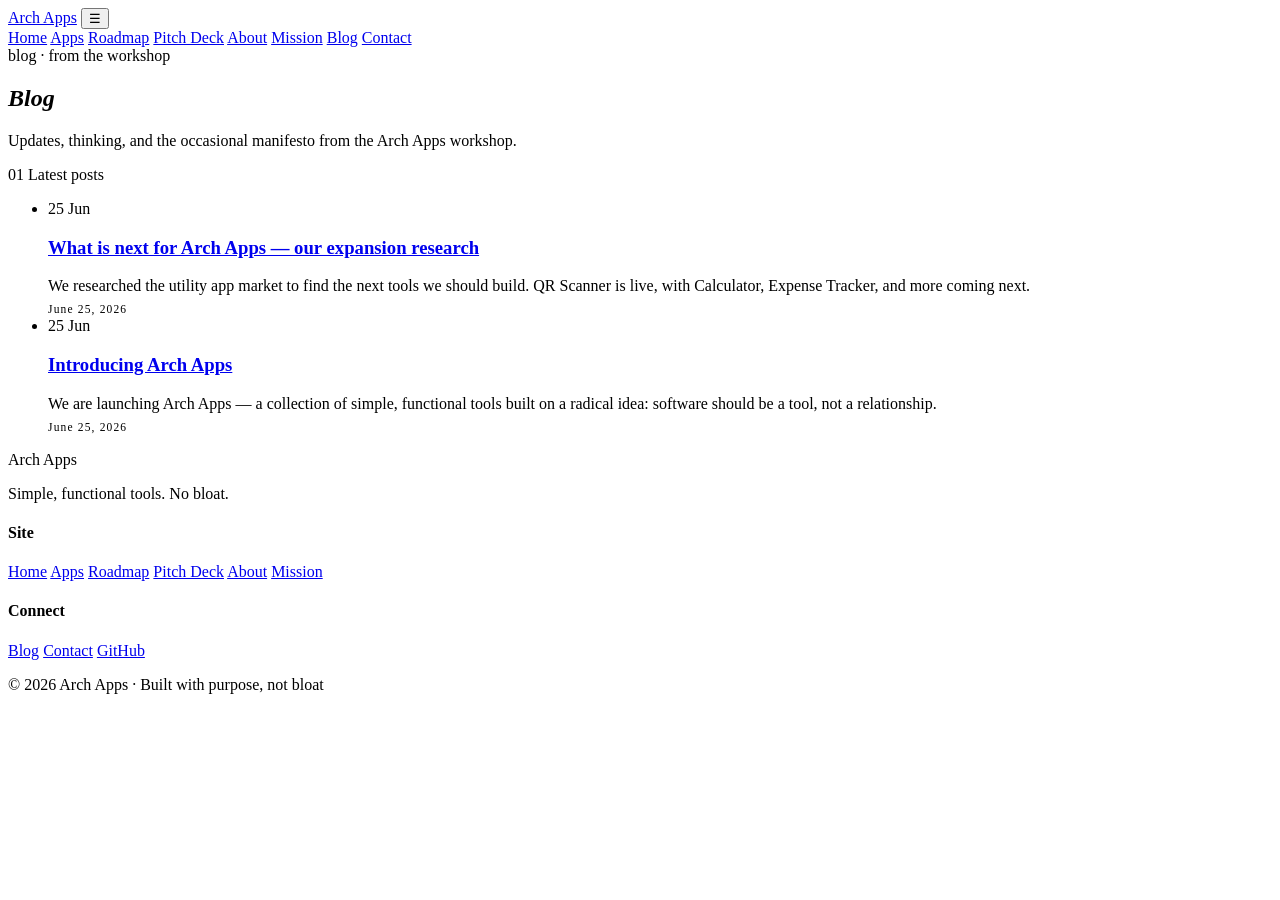
==== commit e0ccf300: "Refactor ArchApps pages to light brand system Co-Authored-By: Paperclip <noreply@paperclip.ing>" ====
--- a/blog/index.html
+++ b/blog/index.html
@@ -52,7 +52,7 @@
           </div>
           <div>
             <h3><a href="blog/posts/expansion-research.html">What is next for Arch Apps &mdash; our expansion research</a></h3>
-            <p style="margin-bottom:.25rem;">We researched the utility app market to find the next tools we should build. Five new apps are coming: QR Scanner, Calculator, Expense Tracker, and more.</p>
+            <p style="margin-bottom:.25rem;">We researched the utility app market to find the next tools we should build. QR Scanner is live, with Calculator, Expense Tracker, and more coming next.</p>
             <span style="color:var(--fg-faint);font-size:.72rem;letter-spacing:.1em;">June 25, 2026</span>
           </div>
         </li>
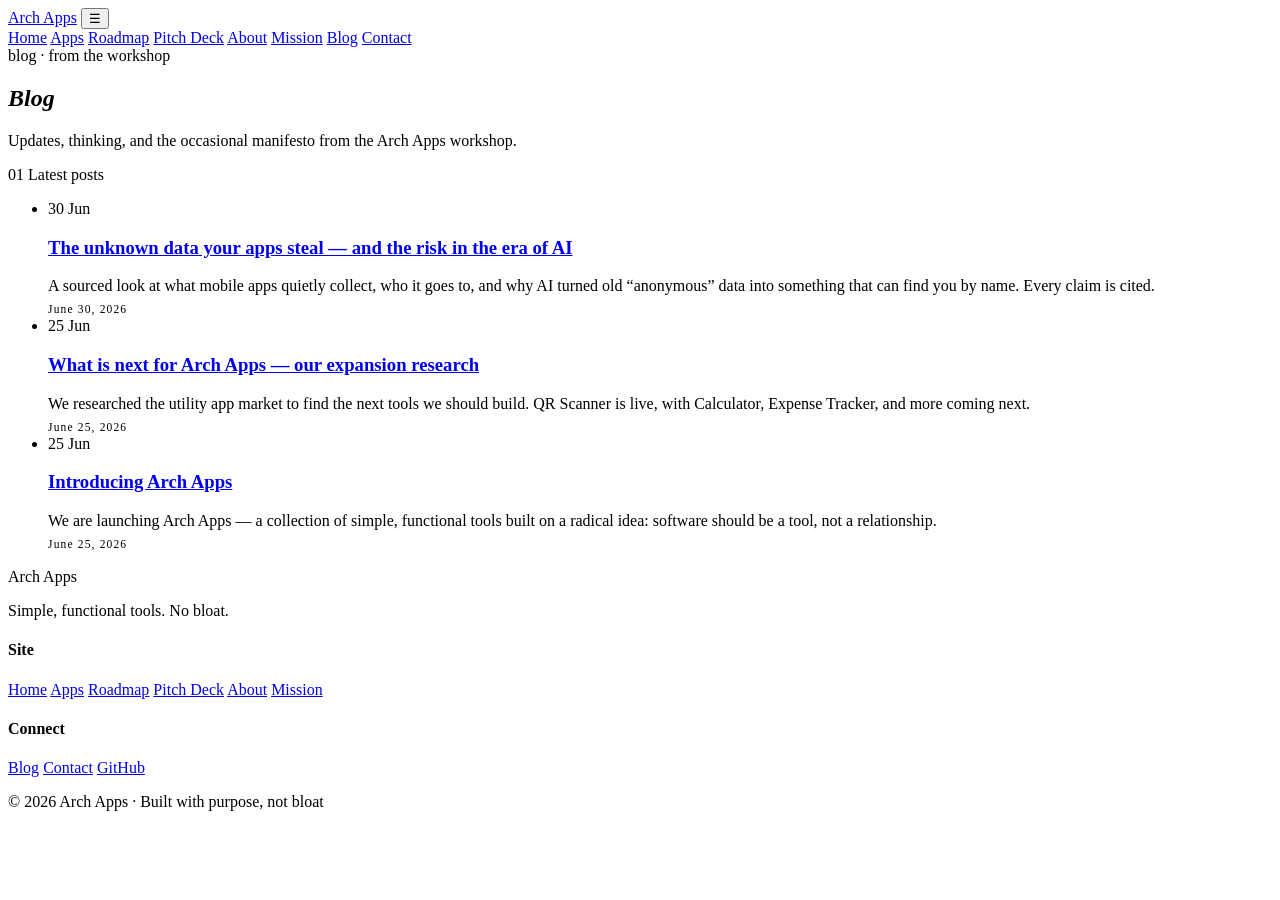
==== commit cad9a35c: "feat: publish research report — the unknown data your apps steal (AI era) Public, sourced thought-le" ====
--- a/blog/index.html
+++ b/blog/index.html
@@ -3,7 +3,7 @@
 <head>
   <meta charset="UTF-8">
   <meta name="viewport" content="width=device-width, initial-scale=1.0">
-  <base href="/archapps/">
+  <base href="/priva-city2000/">
   <title>Blog — Arch Apps</title>
   <meta name="description" content="Arch Apps blog — updates, thinking, and the occasional manifesto.">
   <link rel="preconnect" href="https://fonts.googleapis.com">
@@ -45,6 +45,17 @@
         <span class="sec-title">Latest posts</span>
       </div>
       <ul class="post-list">
+        <li>
+          <div class="post-date">
+            <span class="day">30</span>
+            <span class="month">Jun</span>
+          </div>
+          <div>
+            <h3><a href="blog/posts/unknown-data-apps-steal.html">The unknown data your apps steal &mdash; and the risk in the era of AI</a></h3>
+            <p style="margin-bottom:.25rem;">A sourced look at what mobile apps quietly collect, who it goes to, and why AI turned old &ldquo;anonymous&rdquo; data into something that can find you by name. Every claim is cited.</p>
+            <span style="color:var(--fg-faint);font-size:.72rem;letter-spacing:.1em;">June 30, 2026</span>
+          </div>
+        </li>
         <li>
           <div class="post-date">
             <span class="day">25</span>
@@ -90,7 +101,7 @@
         <h4>Connect</h4>
         <a href="blog/">Blog</a>
         <a href="contact.html">Contact</a>
-        <a href="https://github.com/kevinmjones/archapps">GitHub</a>
+        <a href="https://github.com/kevinmjones/priva-city2000">GitHub</a>
       </div>
     </div>
     <div class="footer-bottom">
